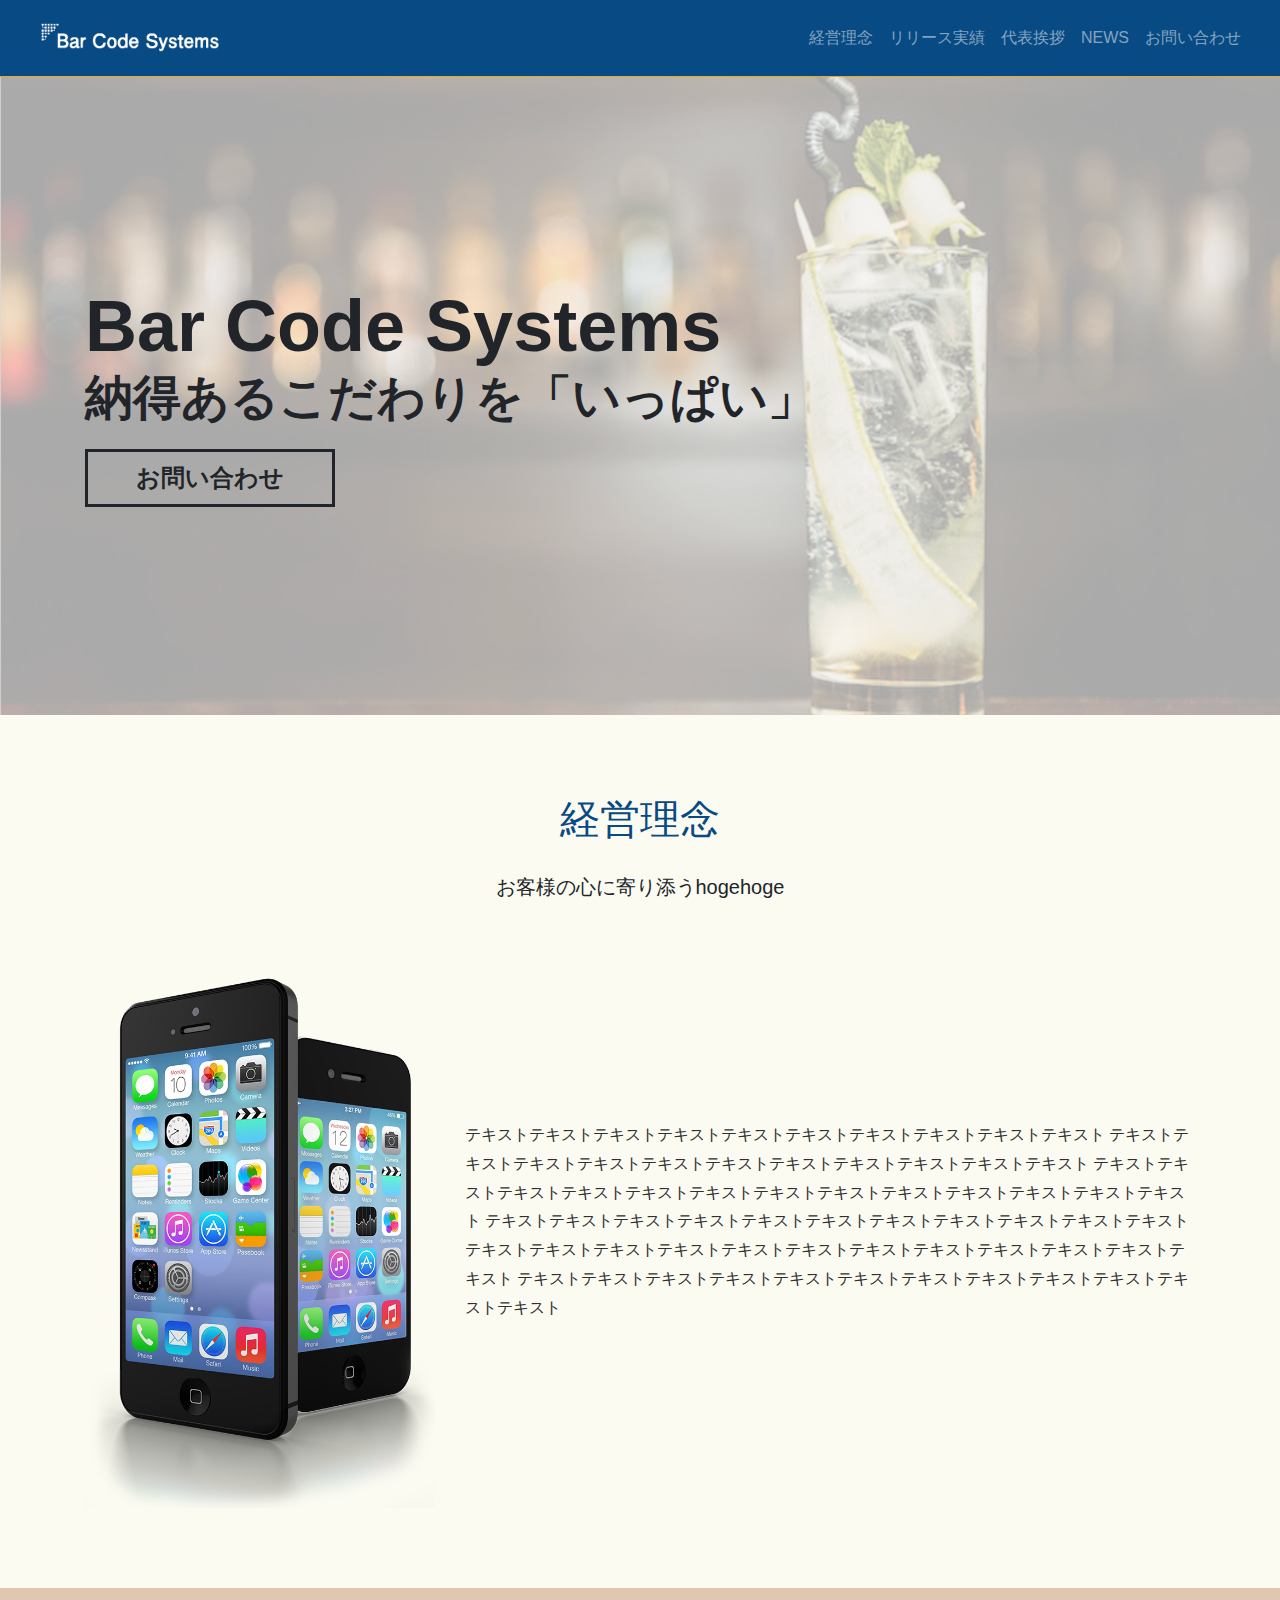
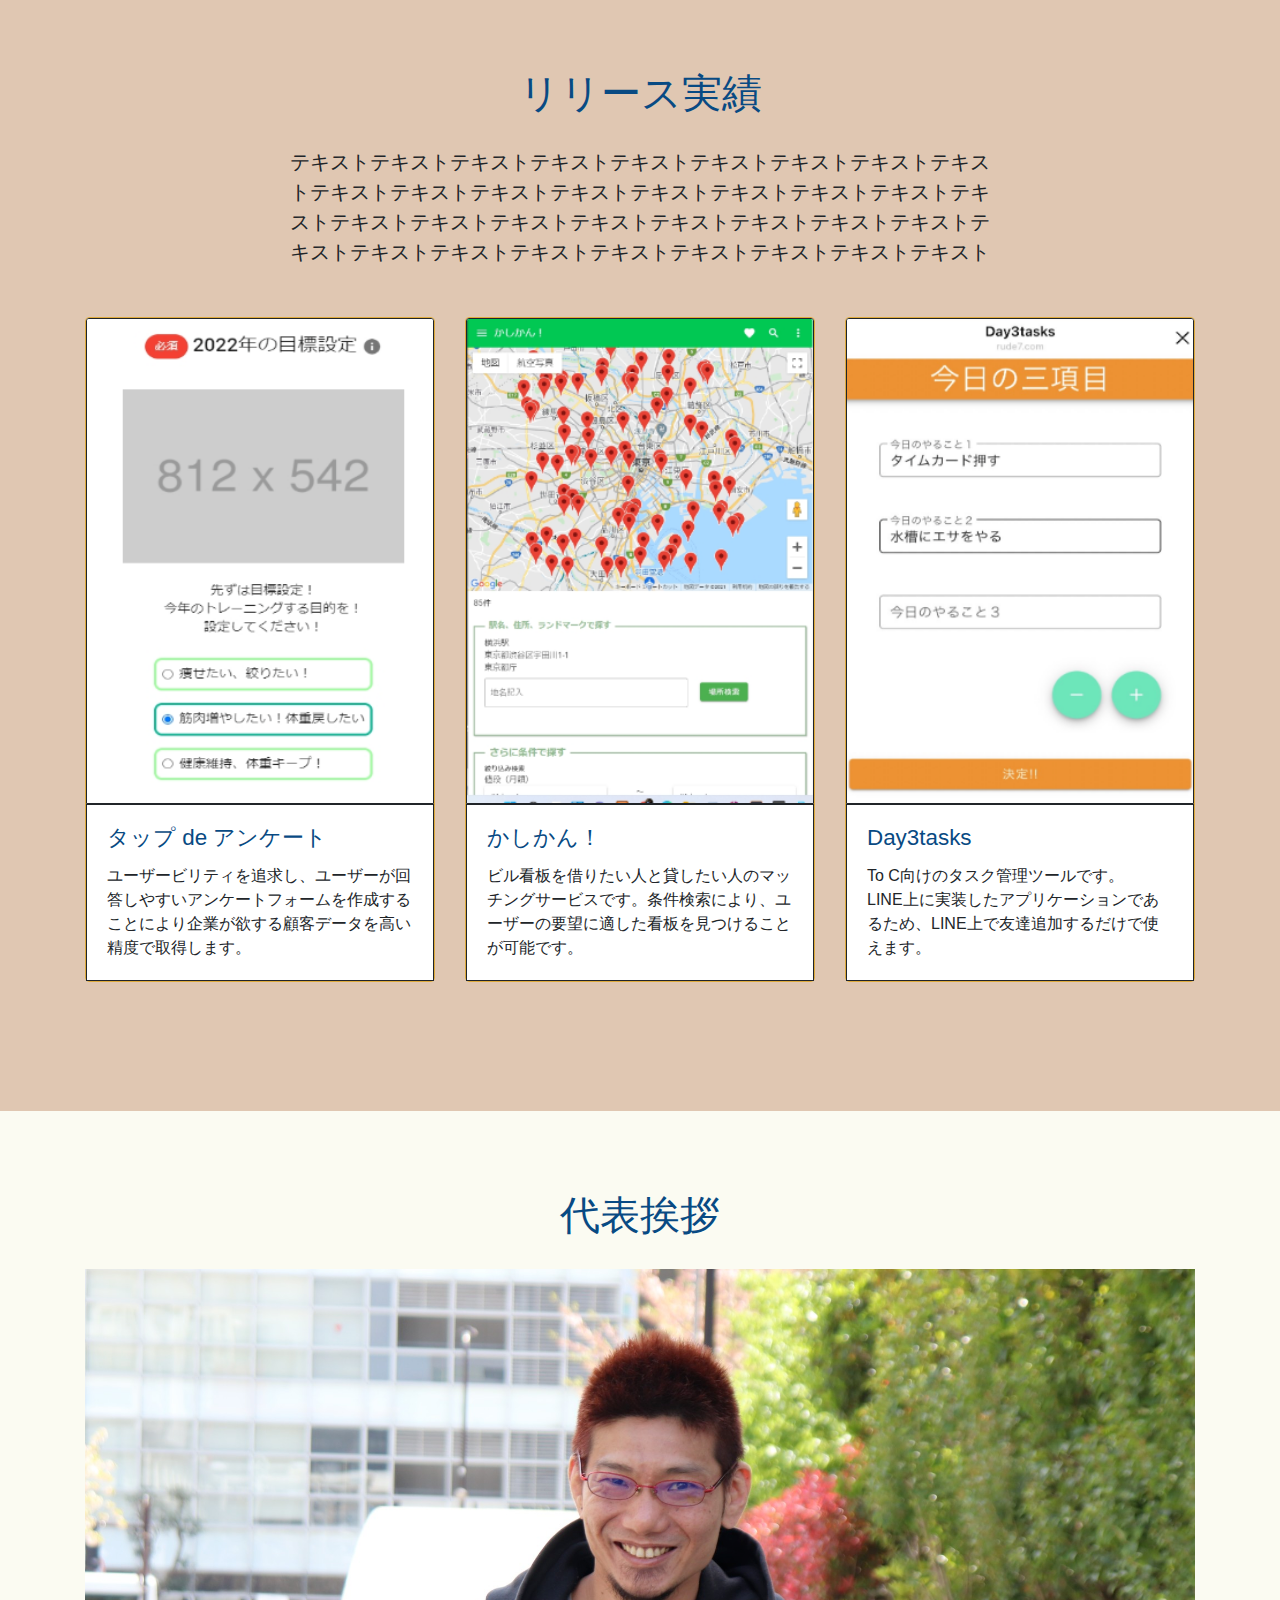
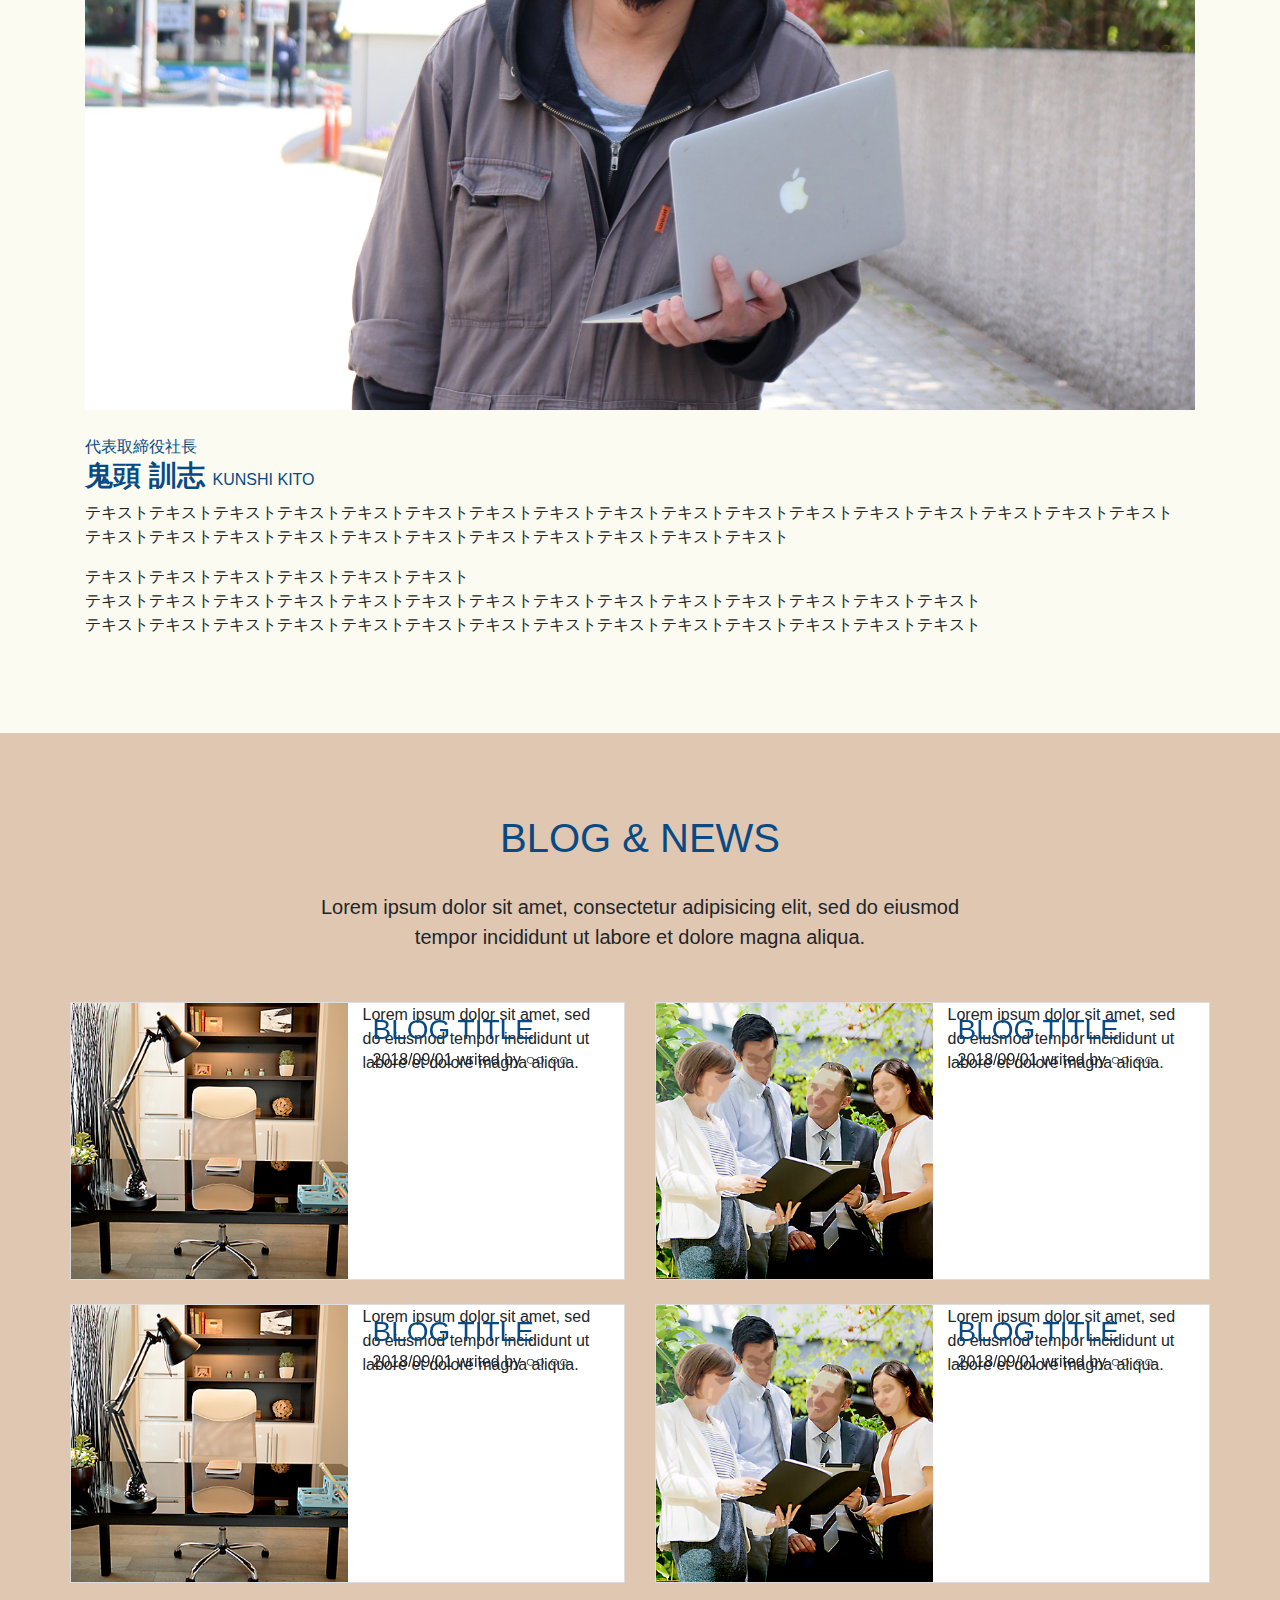
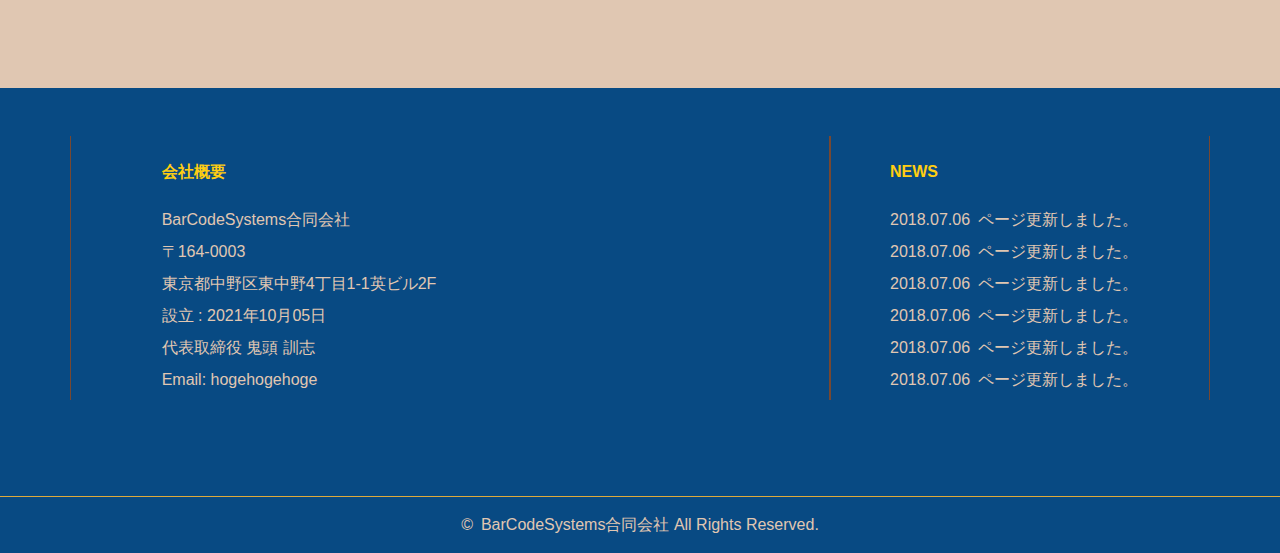
==== index.html @ 47fd66f3 "初回アップロード" ====
<!DOCTYPE html>
<html lang="ja">
<head prefix="og: http://ogp.me/ns# fb: http://ogp.me/ns/fb# article: http://ogp.me/ns/article#">
<meta charset="UTF-8">
<title>Bar Code Systems</title>
<meta name="description" content="サイトの説明文">
<meta name="viewport" content="width=device-width, initial-scale=1, shrink-to-fit=no">
<!-- OGP設定 -->
<meta property="og:type" content="website" />
<meta property="og:url" content="あなたのサイトURL" />
<meta property="og:image" content="SNSで表示させたい画像のパス" />
<meta property="og:title" content="ページタイトル" />
<meta property="og:description" content="サイトの説明文" />
<!-- Facebook用設定 -->
<meta property="fb:app_id" content="facebookのApp ID" />
<meta property="article:publisher" content="FacebookページのURL">
<!-- Twitter用設定 -->
<meta name="twitter:card" content="Twitterカードの種類">
<meta name="twitter:site" content="@ユーザー名">
<link rel="canonical" href="あなたのサイトURL">
<!--<link rel="icon" type="image/png" href="ファビコンのパス">-->
<link rel=”icon” type="image/png" href=“img/icon.png”>
<!-- スタイルシートはここから -->	
<link rel="stylesheet" href="css/bootstrap.min.css">
<link rel="stylesheet" href="css/style.css">
<link rel="stylesheet" href="css/queries.css">
<link rel="stylesheet" href="https://use.fontawesome.com/releases/v5.4.1/css/all.css" integrity="sha384-5sAR7xN1Nv6T6+dT2mhtzEpVJvfS3NScPQTrOxhwjIuvcA67KV2R5Jz6kr4abQsz" crossorigin="anonymous">    
</head>
<body id="page-top">
<!------------------------------------------------------------------------------------------------------------------>
<header>
<nav class="navbar navbar-expand-md navbar-dark">
    <div class="container-fluid">
        <a class="navbar-brand" href="index.html"><img src="img/logo.png" alt="Bar Code Systems"></a>
        <button class="navbar-toggler" type="button" data-toggle="collapse" data-target="#navbarSupportedContent" aria-controls="navbarSupportedContent" aria-expanded="false" aria-label="Toggle navigation"><span class="navbar-toggler-icon"></span> </button>

        <div class="collapse navbar-collapse justify-content-end" id="navbarSupportedContent">
            <ul class="navbar-nav">
                <li class="nav-item"><a href="#sec2" class="nav-link">経営理念</a></li>
                <li class="nav-item"><a href="#sec1" class="nav-link">リリース実績</a></li>
                <li class="nav-item"><a href="#sec4" class="nav-link">代表挨拶</a></li>
                <li class="nav-item"><a href="#sec5" class="nav-link">NEWS</a></li>
                <li class="nav-item"><a href="contact/contact.html" class="nav-link">お問い合わせ</a></li>

            </ul>
        </div>
     </div>    
</nav>
</header>
<main>
<!------------------------------------------------------------------------------------------------------------------>
<div class="jumbotron-fluid mb-0">
    <div class="container d-flex align-items-center">
        <div>
            <h1 class="mb-0">Bar Code Systems</h1>
            <span>納得あるこだわりを「いっぱい」</span>
            <a href="contact/contact.html" class="btn btn-outline-warning btn-lg text-white rounded-0">お問い合わせ</a>
        </div>
    </div>
</div>
<!------------------------------------------------------------------------------------------------------------------>

<!------------------------------------------------------------------------------------------------------------------>
<section id="sec2">
    <div class="container">

        <h2 class="text-center">経営理念</h2>
        <p class="lead text-center font-weight-normal">
        お客様の心に寄り添うhogehoge
        </p>

        <div class="row align-top">
            <img src="img/bg-sp.png" alt="スマホ画像" class="col-md-4 h-100">
            <div class="col-md-8">
                <p>テキストテキストテキストテキストテキストテキストテキストテキストテキストテキスト
                	テキストテキストテキストテキストテキストテキストテキストテキストテキストテキストテキスト
                	テキストテキストテキストテキストテキストテキストテキストテキストテキストテキストテキストテキストテキスト
                	テキストテキストテキストテキストテキストテキストテキストテキストテキストテキストテキスト
                    テキストテキストテキストテキストテキストテキストテキストテキストテキストテキストテキストテキスト
                    テキストテキストテキストテキストテキストテキストテキストテキストテキストテキストテキストテキスト
                </p>
            </div>
        </div><!-- .row -->

    </div><!-- .container -->
</section>
<!------------------------------------------------------------------------------------------------------------------>
<section id="sec1">
    <div class="container">

        <h2 class="text-center">リリース実績</h2>
        <p class="lead text-center font-weight-normal">
        テキストテキストテキストテキストテキストテキストテキストテキストテキストテキストテキストテキストテキストテキストテキストテキストテキストテキストテキストテキストテキストテキストテキストテキストテキストテキストテキストテキストテキストテキストテキストテキストテキストテキストテキスト
        </p>
        
       <div class="row">
            <div class="col-lg-4 col-sm-6 mb-5">
                <div class="card">
                    <img class="card-img-top" src="img/tap_question.png" alt="画像1">
                    <div class="card-body">
                      <h3 class="card-title">タップ de アンケート</h3>
                      <p class="card-text">ユーザービリティを追求し、ユーザーが回答しやすいアンケートフォームを作成することにより企業が欲する顧客データを高い精度で取得します。
                         </p>
                    </div>
                </div>
            </div>
            <div class="col-lg-4 col-sm-6 mb-5">
                <div class="card">
                    <img class="card-img-top" src="img/kashikan.png" alt="画像2">
                    <div class="card-body">
                      <h3 class="card-title">かしかん！</h3>
                      <p class="card-text">ビル看板を借りたい人と貸したい人のマッチングサービスです。条件検索により、ユーザーの要望に適した看板を見つけることが可能です。</p>
                    </div>
                </div>
            </div>
            <div class="col-lg-4 col-sm-6 mb-5">
                <div class="card">
                    <img class="card-img-top" src="img/three_tasks.png" alt="画像3">
                    <div class="card-body">
                      <h3 class="card-title">Day3tasks</h3>
                      <p class="card-text">To C向けのタスク管理ツールです。<br>LINE上に実装したアプリケーションであるため、LINE上で友達追加するだけで使えます。
                    </p>
                    </div>
                </div>
            </div>
        </div><!-- .row -->
    </div><!-- .container -->
</section>
<!------------------------------------------------------------------------------------------------------------------>
<section id="sec4">
    <div class="container">
        <h2 class="text-center">代表挨拶</h2>
        <div class="About__msg">
            <figure class="About__msgFigure">
                <picture>
                    <img class="About__pic" src="img/ceo.png" alt="">
                </picture>
            </figure>
            <div class="About__msgWrapper">
                <h3 class="About__msgTitle Title3">
                    <span class="Title3__sub">代表取締役社長</span><br>
                    <span class="Title3__jp">鬼頭 訓志</span>
                    <span class="Title3__en">KUNSHI KITO</span>
                </h3>
                <p class="About__msgText">テキストテキストテキストテキストテキストテキストテキストテキストテキストテキストテキストテキストテキストテキストテキストテキストテキスト<br>
                    テキストテキストテキストテキストテキストテキストテキストテキストテキストテキストテキスト</p>

                <p class="About__msgText">テキストテキストテキストテキストテキストテキスト<br>
                    テキストテキストテキストテキストテキストテキストテキストテキストテキストテキストテキストテキストテキストテキスト<br>
                    テキストテキストテキストテキストテキストテキストテキストテキストテキストテキストテキストテキストテキストテキスト</p>
            </div>
        </div>
	</div><!-- .container -->

</section>
<!------------------------------------------------------------------------------------------------------------------>
<section id="sec5">
    <div class="container">

        <h2 class="text-center">BLOG &amp; NEWS</h2>
        <p class="lead text-center font-weight-normal">Lorem ipsum dolor sit amet, consectetur adipisicing elit, sed do eiusmod tempor incididunt ut labore et dolore magna aliqua.</p>
        <div class="row">
			<article class="col-lg-6 mb-4 pl-lg-0">
				<div class="row bg-white col-md-12 p-0 mx-0">
                <div class="col-md-6 p-0"><img src="img/blog-image1.jpg" alt="写真1"></div>
                <div class="col-md-6">
                    <header>
                        <h3>BLOG TITLE</h3>
                        <p>2018/09/01  writed by ○○ ○○</p>
                    </header>
                    <p>
                    Lorem ipsum dolor sit amet, sed do eiusmod tempor incididunt ut labore et dolore magna aliqua.
                    </p>
                </div>
				</div>	
            </article>
            <article class="col-lg-6 mb-4 pr-lg-0">
				<div class="row bg-white col-md-12 p-0 mx-0">
                <div class="col-md-6 p-0"><img src="img/blog-image2.jpg" alt="写真2"></div>
                <div class="col-md-6">
                    <header>
                        <h3>BLOG TITLE</h3>
                        <p>2018/09/01  writed by ○○ ○○</p>
                    </header>
                    <p>
                    Lorem ipsum dolor sit amet, sed do eiusmod tempor incididunt ut labore et dolore magna aliqua.
                    </p>
                </div>
				</div>	
            </article>
			<article class="col-lg-6 mb-4 pl-lg-0">
				<div class="row bg-white col-md-12 p-0 mx-0">
                <div class="col-md-6 p-0"><img src="img/blog-image1.jpg" alt="写真3"></div>
                <div class="col-md-6">
                    <header>
                        <h3>BLOG TITLE</h3>
                        <p>2018/09/01  writed by ○○ ○○</p>
                    </header>
                    <p>
                    Lorem ipsum dolor sit amet, sed do eiusmod tempor incididunt ut labore et dolore magna aliqua.
                    </p>
                </div>
				</div>	
            </article>
            <article class="col-lg-6 mb-4 pr-lg-0">
				<div class="row bg-white col-md-12 p-0 mx-0">
                <div class="col-md-6 p-0"><img src="img/blog-image2.jpg" alt="写真4"></div>
                <div class="col-md-6">
                    <header>
                        <h3>BLOG TITLE</h3>
                        <p>2018/09/01  writed by ○○ ○○</p>
                    </header>
                    <p>
                    Lorem ipsum dolor sit amet, sed do eiusmod tempor incididunt ut labore et dolore magna aliqua.
                    </p>
                </div>
				</div>	
            </article>
        </div><!-- .row -->

    </div><!-- .container -->
</section>
<!------------------------------------------------------------------------------------------------------------------>
</main>

<footer id="footer">
    <div class="container py-5">
        <div id="footer-contents" class="row mb-5">
            <div class="col-lg-6 col-xl-8">
                <address class="col-lg-10 offset-lg-1 mb-0">
                    <p class="footer-ttl">会社概要</p>
                    <p>BarCodeSystems合同会社</p>
                    <p>〒164-0003</p>
                    <p>東京都中野区東中野4丁目1-1英ビル2F</p>
                    <p>設立 : 2021年10月05日</p>
                    <p>代表取締役 鬼頭 訓志</p>
                    <p>Email: hogehogehoge</p>
                </address>
            </div>
            <div id="footer-news" class="col-lg-6 col-xl-4">
                <div class="col-lg-10 offset-lg-1">
                    <p class="footer-ttl">NEWS</p>
                    <ul>
                        <li><span>2018.07.06</span>ページ更新しました。</li>
                        <li><span>2018.07.06</span>ページ更新しました。</li>
                        <li><span>2018.07.06</span>ページ更新しました。</li>
                        <li><span>2018.07.06</span>ページ更新しました。</li>
                        <li><span>2018.07.06</span>ページ更新しました。</li>
                        <li><span>2018.07.06</span>ページ更新しました。</li>
                    </ul>
                </div>
            </div>
        </div><!-- .row -->
        </div><!-- /.container -->

    </div><!-- .container -->
    <div id="copyright">
        <p class="text-center mb-0 pt-3 pb-3">&copy;&ensp;BarCodeSystems合同会社 All Rights Reserved.</p>
    </div><!-- .container-fluid -->
</footer>
<!------------------------------------------------------------------------------------------------------------------>
<!-- javascript はここから -->
<script src="https://code.jquery.com/jquery-3.3.1.slim.min.js" integrity="sha384-q8i/X+965DzO0rT7abK41JStQIAqVgRVzpbzo5smXKp4YfRvH+8abtTE1Pi6jizo" crossorigin="anonymous"></script>
<script src="https://code.jquery.com/jquery-1.12.4.min.js" integrity="sha256-ZosEbRLbNQzLpnKIkEdrPv7lOy9C27hHQ+Xp8a4MxAQ=" crossorigin="anonymous"></script> 
<script src="https://cdnjs.cloudflare.com/ajax/libs/popper.js/1.14.3/umd/popper.min.js" integrity="sha384ZMP7rVo3mIykV+2+9J3UJ46jBk0WLaUAdn689aCwoqbBJiSnjAK/l8WvCWPIPm49" crossorigin="anonymous"></script>
<script src="js/bootstrap.min.js"></script>
<script src="js/script.js"></script>
</body>
</html>
---- css/style.css ----
@charset "utf-8";

/* *****共通設定***** */

main{
    display: block;
    background-color: #fbfbf2;
    padding-top: 75px;
}
main .btn{
    padding-left: 2.5rem;
    padding-right: 2.5rem;
    font-size: 1.5rem;
}
h1 { font-size: 4.5rem; }
h2, h3{
   color: #084a83
}
.gray {
    color: #6c757d;
}
.card{
    border-color: #DEAA3C;
}
.img-thumbnail {
    width: 100%;
    padding: .25rem;
    background-color: transparent;
    border: none;
}

/* ヘッダー(navbar) */
header{
    width: 100%;
    z-index: 9999;
    position: fixed;
}

.navbar{
    border-bottom: 1px solid #DEAA3C;
    background-color:#084a83;
}
.navbar .navbar-collapse{
    flex-grow: 0;
}
.navbar .navbar-brand{
    height: 50px;
    margin-bottom: 10px;
}
.navbar .navbar-brand img{
    height: 100%;
}
.navbar .navbar-nav .active > .nav-link{
    color: #ffce11;
}
.navbar .navbar-nav .nav-link:hover,
.navbar-dark .navbar-nav .nav-link:focus {
    color: rgba(251,251,241,1);
}

/* フッター */
#footer{
    background-color: #084a83;
}
#footer .container{
    color: #e0c7b2;
}
#footer .footer-ttl{
    font-size: 1rem;
    font-weight: bold;
    margin: 1.5rem 0;
    color: #ffce11;
}
#footer address p,
#footer #footer-news li{
    margin-bottom: 0.5rem;
}
#footer #footer-news ul{
    margin: 0;
    padding: 0
}
#footer #footer-news ul{
    list-style: none;
}
#footer #footer-news li span{
    display: inline-block;
    margin-right: 0.5rem;
}
#footer #copyright{
    border-top: 1px solid #DEAA3C;
    background-color: #084a83;
    color: #e0c7b2;
}
#footer img {
	width: 360px;
}

/* *****トップページ***** */
/* メイン画像 */
h1{
    font-weight: bold !important;
    color: #212529;
}

#page-top h1 + span {
    font-size: 3rem;
    font-weight: bold;
    color: #212529;
    line-height: 110%;
    margin-top: 0.2rem;
    display: block;
}
#page-top .jumbotron-fluid{
    height: 640px;
    background-color: #f1efff;
    border-bottom: #dddddd;
    background: url("../img/top.png") no-repeat center center;
    background-size:cover;
}
#page-top .jumbotron-fluid .container{
    height: 100%;
}
#page-top .jumbotron-fluid .btn{
    padding-left: 3rem;
    padding-right: 3rem;
    margin-top: 1.5rem;
    font-weight: bold;
	border-width: 3px;
    border-color: #212529;
}



.card-img-top{
    border:solid 0.1rem ;
}

.card-body{
    border:solid 0.1rem ;
}

/* 各セクション */
#page-top section{
    border-bottom: 1px solid #e0c7b2;
    background-color: #fbfbf2;
	padding: 5rem 0;
}
#page-top section:nth-child(odd){
    background-color: #e0c7b2;
}
#page-top section .container > h2{
    margin-bottom: 30px;
    font-size: 2.5rem;
}
#page-top section .container > h2 + p{
    max-width: 700px;
	margin: 0 auto 50px;
}
#sec1 h3{
    font-size: 1.4rem;
}

#sec2 {
    line-height: 180%;
}
#sec2 .row{
    min-height: 160px;
    color: #2f2f2f;
}

.col-md-8{
    margin: auto;
}

/*代表挨拶の部分*/
.About__pic{
    max-width: 100%;
}

.Title3__sub{
    font-size: medium;
}

.Title3__jp{
    font-weight: bold;
}

.Title3__en{
    font-size: medium;
}

.About .About__msgText {
margin: 0 0 28px;
}


#sec5 article > .row {
    border: 1px solid #dddddd;
}
#sec5 > div:nth-child(1) img {
    width: 100%;
}
/*#sec4 > div:nth-child(2){
    margin-left: 220px;
}*/
#sec5 h3{
    margin-bottom: 0.1rem;
}
#sec5 article > div div header {
	padding: 10px;
}

/* *****下層ページ***** */

#breadcrumb-wrapper{
    border-bottom: 1px solid #a29080;
}
#breadcrumb-wrapper,
.breadcrumb{
    font-size: 0.9rem;
    background-color: #563322;
}
.breadcrumb a{
    color: rgba(255,255,255,.5);
}
.breadcrumb a:hover,
.breadcrumb a:focus{
    color: rgba(255,255,255,1);
}
.breadcrumb-item+.breadcrumb-item::before{
    content: ">";
    padding-right: 1rem;
    color: rgba(255,255,255,.5);
}
.breadcrumb-item.active{
    color: #ffffff;
}
h1.page-ttl {
    font-size:2rem; 
}
#page h1 + span {
    font-size: 1.5rem;
    font-weight: bold;
    color: #ffffff;
    line-height: 110%;
    margin-top: 0.2rem;
    display: block;
}

#page article {
    padding: 5rem 0;
}

#page section {
    padding-bottom: 5rem;
}
#page section:last-child {
    padding-bottom: 0rem;
}

#page h1 + small {
    font-size: 1.5rem;
    color: #ffffff;
    line-height: 110%;
    margin-top: 0.2rem;
}
#page .jumbotron{
    background-color: #f1efff;
    border-bottom: #dddddd;
    background: url("../img/top-main.jpg") no-repeat center center;
    background-size:cover;
    border-radius: initial;
}
#page .jumbotron .container{
    padding: 0;
}
#page .jumbotron .container p{
    margin-bottom: 0;
}
#page h2 + p{
    margin: 0 0 1.2rem;
}
#page main img{
    max-width: 100%;
}
#page .sample-title{
    display: flex;
    align-items: center;
    text-align: center;	
}

#page .sample-title::after {
    border-top: 3px dotted;
    content: "";
    display: inline; /* for IE */
    flex-grow: 1;
    margin-left: 0.5em;
}
#page .sample-title span{
    background-color: #fbfbf2;
}
#page .sample-subtitle{
    font-size: 1.5rem;
    font-weight: bold;
    color: #401f0f;
}

/* *****フォーム***** */

.form1 label{
    font-weight: bold;
    font-size: 0.9rem;
    margin-bottom: 1rem;
}
.form1 input,
.form1 textarea,
.form1 select{
    max-width: 768px;
}
.form1 .form-group{
    margin-bottom: 2rem;
}
---- css/queries.css ----
/* 特大デバイス（ワイド・デスクトップ, 1200px 以上）
==============================================*/
@media screen and (min-width: 1200px) {
    
#footer #footer-contents > div{
    border-left: 1px solid #774831;
    border-right: 1px solid #774831;
    border-collapse: collapse;
}
#footer #footer-contents > div:last-child{
    border-right: 1px solid #774831;
}
#footer img {
width: 100%;
}  
	
} /* END */

/* 大デバイス（デスクトップ, 1200px 未満）
==============================================*/
@media screen and (max-width:1199.98px) {

/* トップページ：各セクション */
    
#sec2 .row {
    background-size: auto 550px;
}

} /* END */


/* 中デバイス（タブレット, 992px 未満）
==============================================*/
@media screen and (max-width:991.98px) {
#footer #footer-contents > div{
    border-bottom: 1px solid #774831;
    border-left: none;
    border-right: none;
    padding-bottom: 1rem;
}
#footer img {
    width: 100%;
    max-width: 748px;
    margin: 0 auto;
}

/* トップページ：各セクション */    
#sec2 img {
    width: 100%;
    height: 100%;
}    
    
} /* END */

/* 小デバイス（横向きモバイル, 768px 未満）
==============================================*/
@media screen and (max-width:767.98px) {
h1{
    font-size: 2rem;
}    
main .btn{
    font-size: 0.95rem;
}
    #footer #footer-contents > div:first-child {
    border-right: none !important;
}
#footer .container{
    padding-top: 0px;
}
#footer .container .row{
    margin-bottom: 0;
}

#footer #copyright{
    font-size: 0.8rem;
}
#footer h2{
    margin: 2rem 0;
}

/* トップページ：各セクション */
    
#page-top h1 + small {
    font-size: 1.5rem;
}
#page-top .jumbotron-fluid{
    height: 320px;
}
#page-top section{
    padding-top: 50px;
}
#page-top section .container > h2{
    margin-bottom: 20px;
    font-size: 1.5rem;
}
#page-top section .container > h2 + p{
    margin-bottom: 40px;
}
#page-top section .container h3{
    font-size: 1.2rem;
}
#sec2 .row {
    background-size: auto 400px;
}
#sec4 .card-body .card-subtitle{
    font-size: 0.75rem;
}

/* 下層ページ */
    
#page section {
    padding: 3rem 0 0;
}
  
} /* END */


/* 極小デバイス（縦向きモバイル, 576px 未満）
==============================================*/
@media screen and (max-width:575.98px) {
.navbar-collapse .btn {
    margin: 10px auto;
}
    
/* トップページ：各セクション */
    
#sec2 .row {
    background-size: auto 300px;
}

/* 下層ページ */

#page section {
    padding: 2rem 0 0;
}    
    
} /* END */
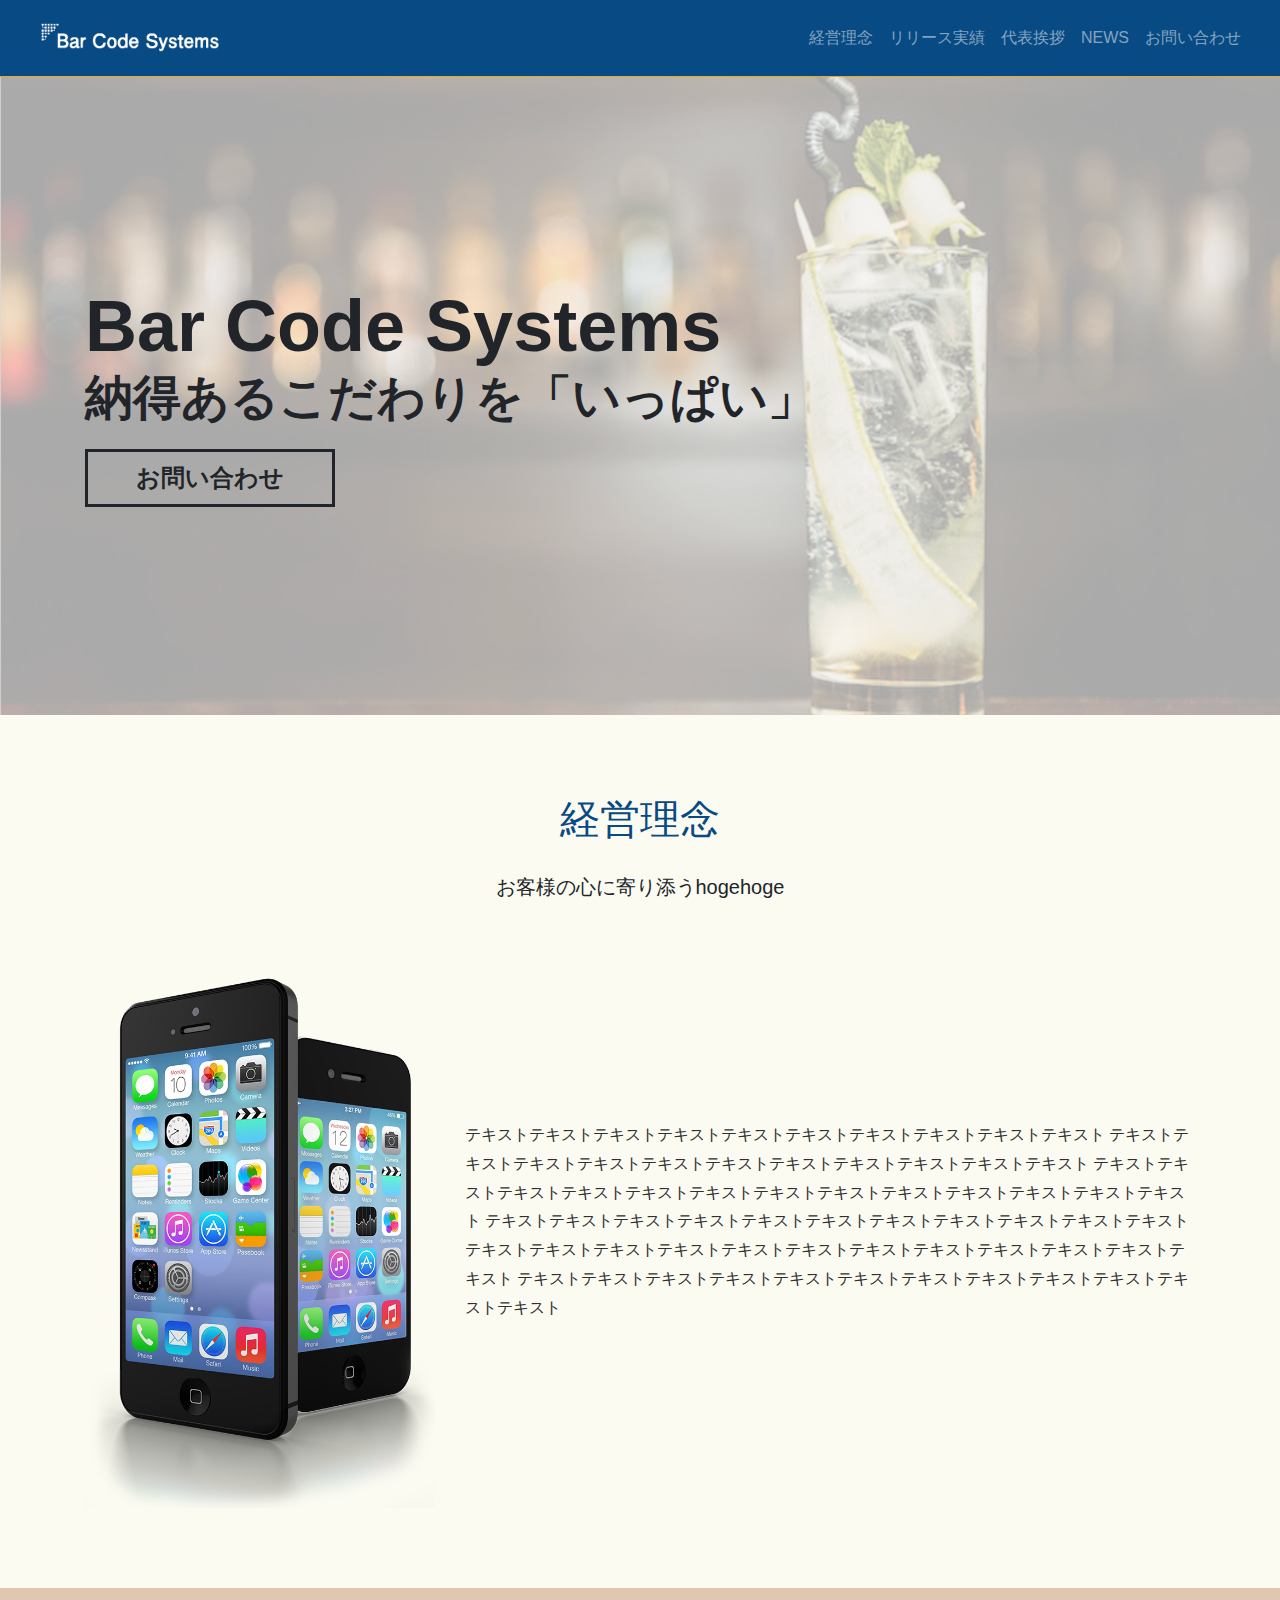
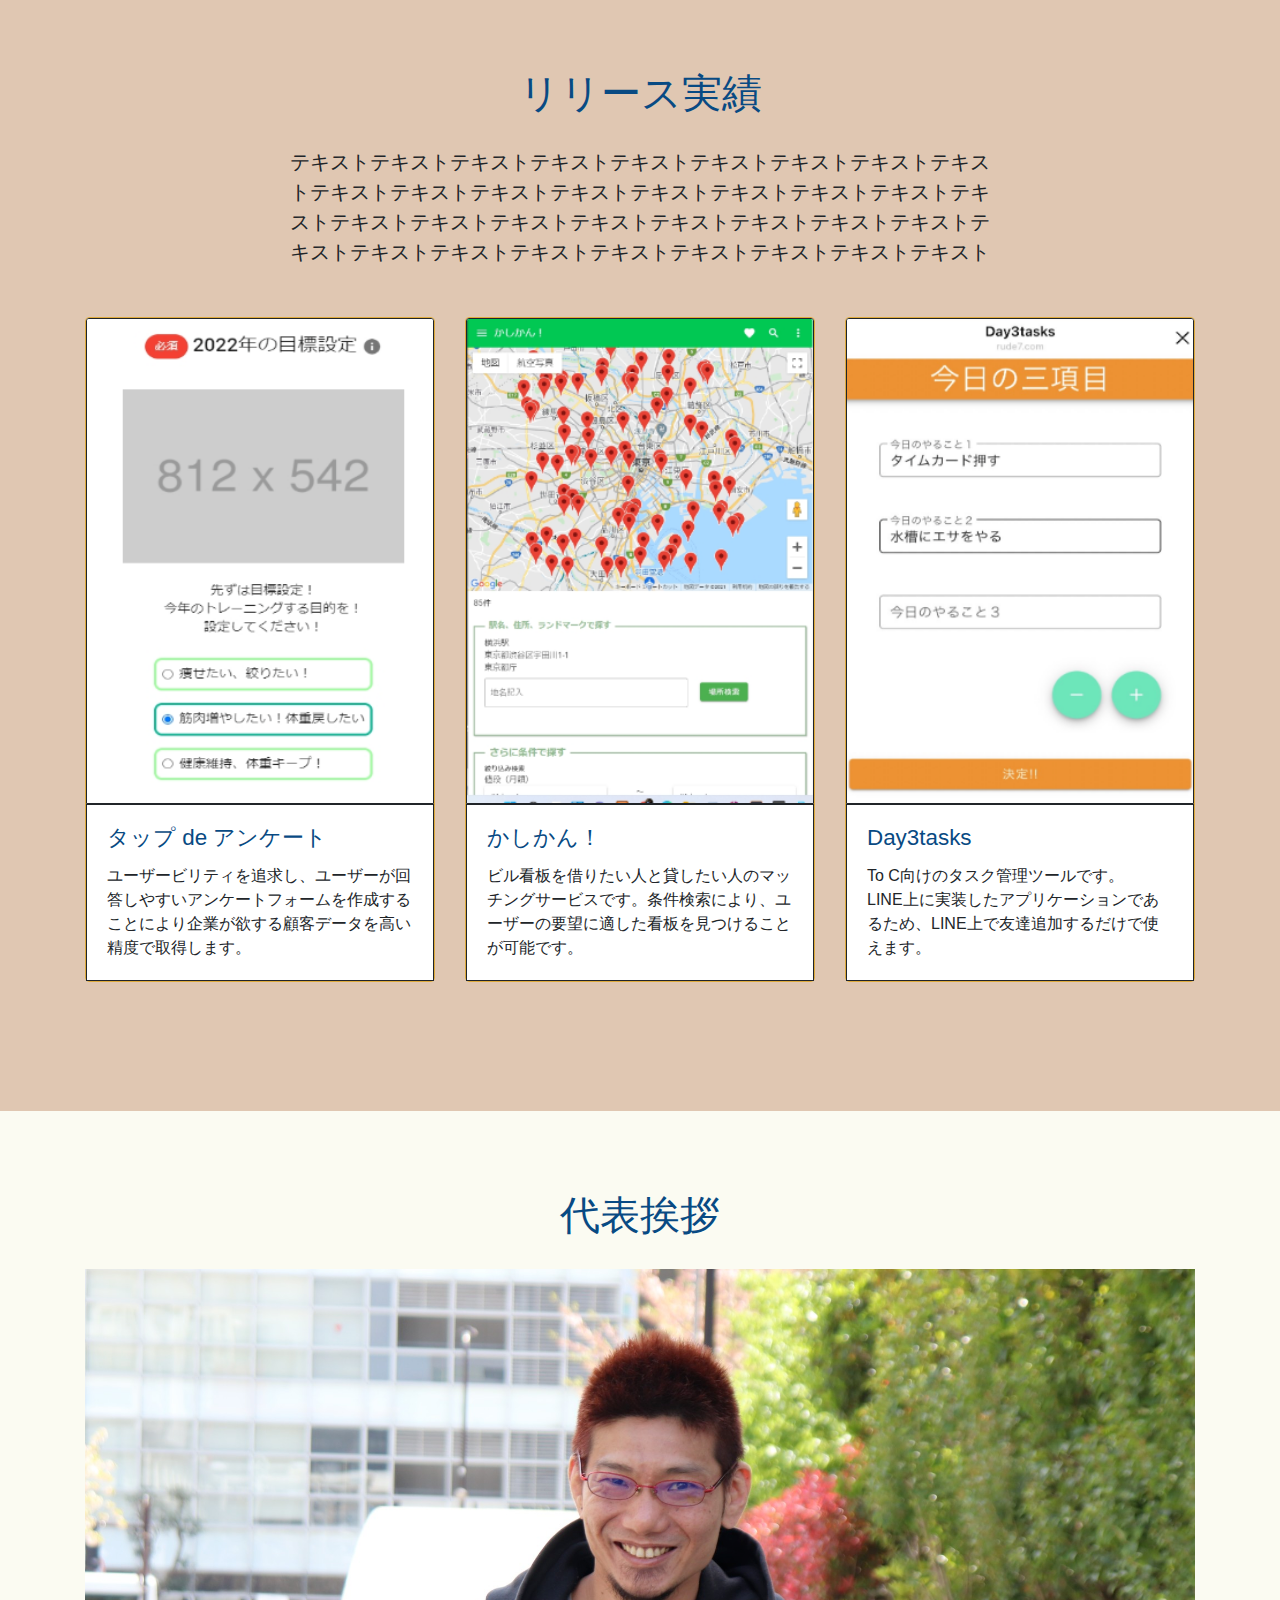
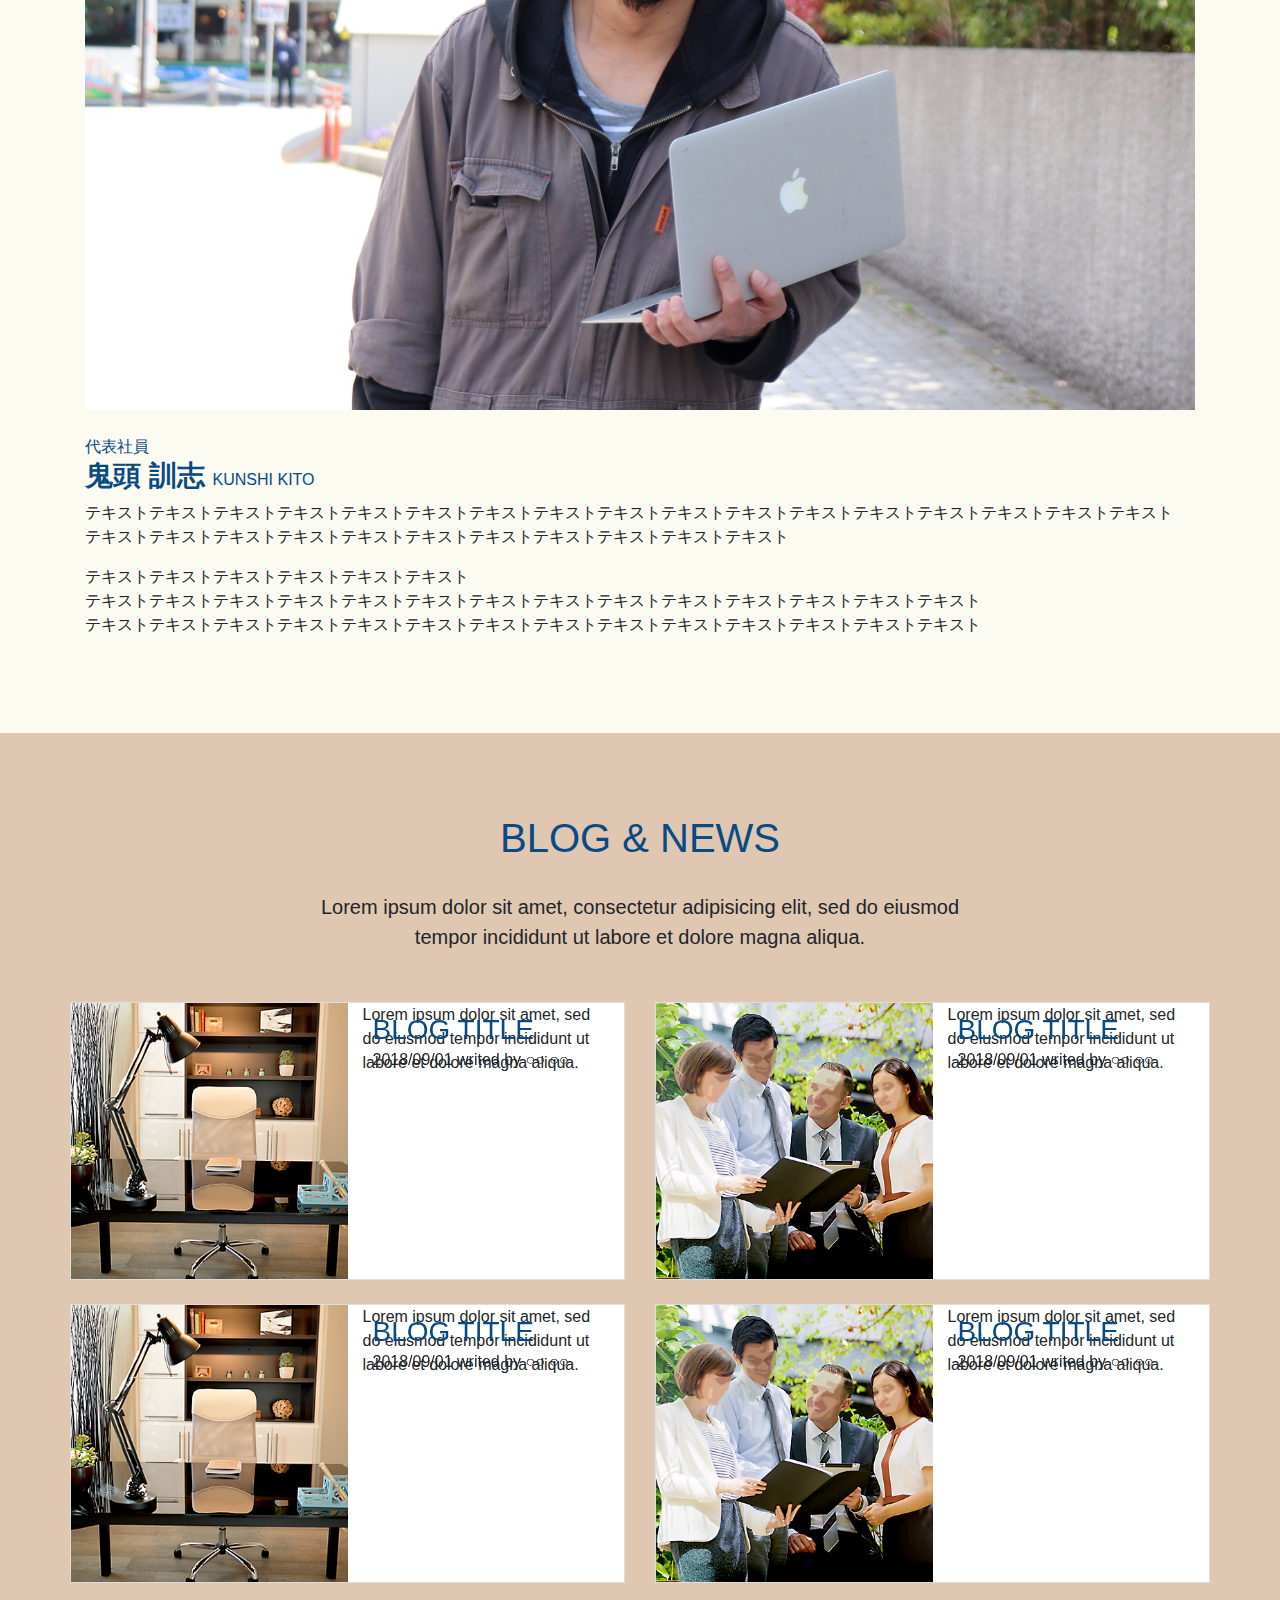
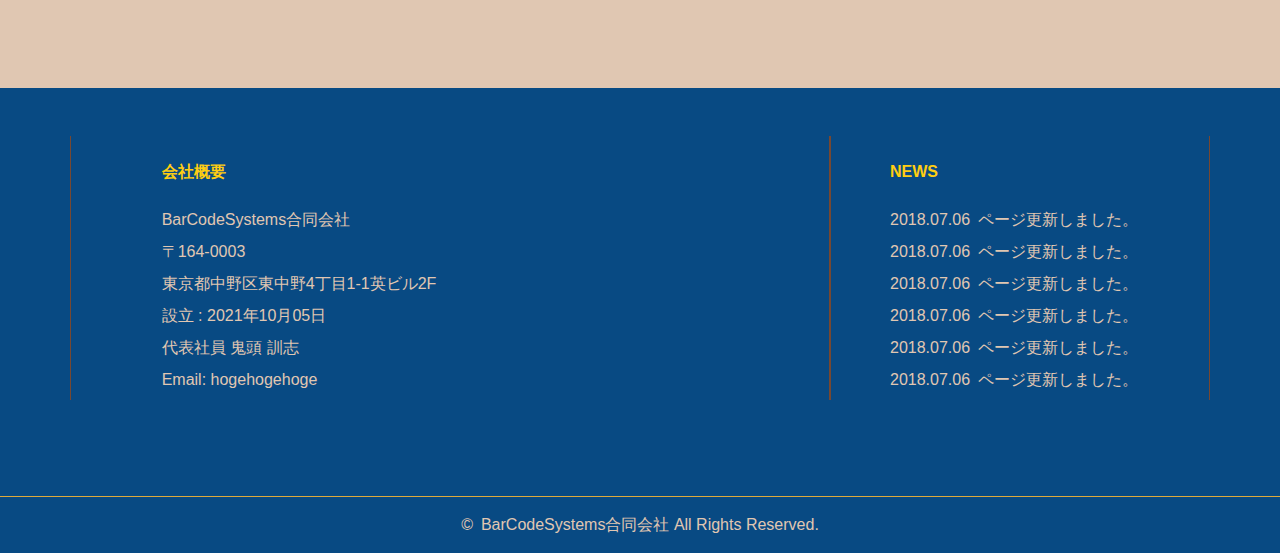
==== commit 11a8c130: "代表社員に役職を変更。" ====
--- a/index.html
+++ b/index.html
@@ -138,7 +138,7 @@
             </figure>
             <div class="About__msgWrapper">
                 <h3 class="About__msgTitle Title3">
-                    <span class="Title3__sub">代表取締役社長</span><br>
+                    <span class="Title3__sub">代表社員</span><br>
                     <span class="Title3__jp">鬼頭 訓志</span>
                     <span class="Title3__en">KUNSHI KITO</span>
                 </h3>
@@ -233,7 +233,7 @@
                     <p>〒164-0003</p>
                     <p>東京都中野区東中野4丁目1-1英ビル2F</p>
                     <p>設立 : 2021年10月05日</p>
-                    <p>代表取締役 鬼頭 訓志</p>
+                    <p>代表社員 鬼頭 訓志</p>
                     <p>Email: hogehogehoge</p>
                 </address>
             </div>
